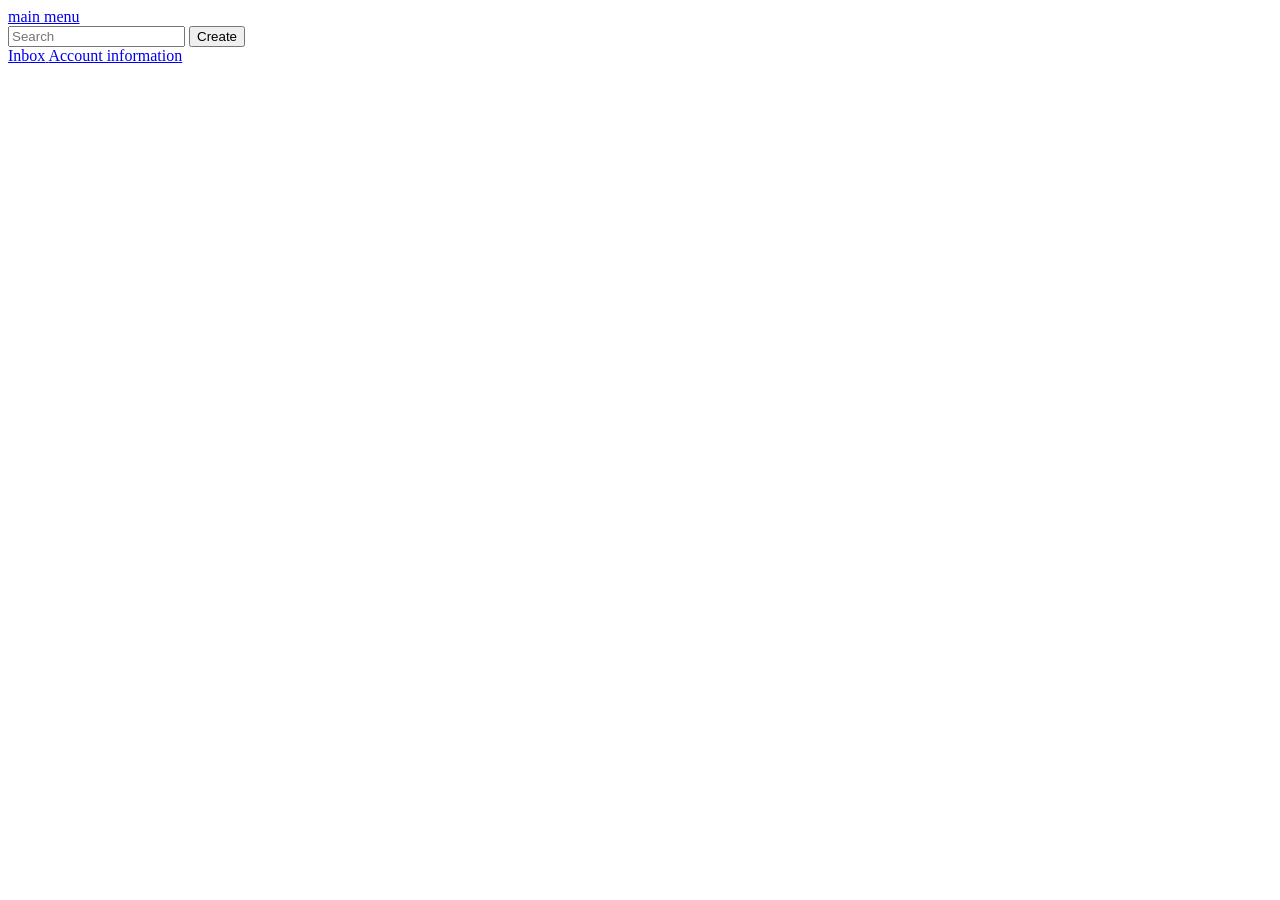
==== index.html @ 1aa40bd7 "feat:added navigation bar to an empty project" ====
<!DOCTYPE html>
<html lang="en">

<head>
    <link rel="stylesheet" href="style.css">
    <meta charset="UTF-8">
    <meta name="viewport" content="width=device-width, initial-scale=1.0">
    <title>Document</title>
</head>

<body>
    <header>
        <nav class = "nav-bar">
            <div class="nav-start">
                <a href="/" class = "nav-btn">main menu</a>
            </div>
            <div>
                <input type="text" placeholder="Search" class="nav-search-bar">
                <button class ="nav-create-btn">Create</button>
            </div>
            <div>
                <a href="#"class = "nav-btn" >
                <span>Inbox</span>
                <a href="#" class = "nav-btn">Account information</a>
            </div>
        </nav>
    </header>
</body>

</html>
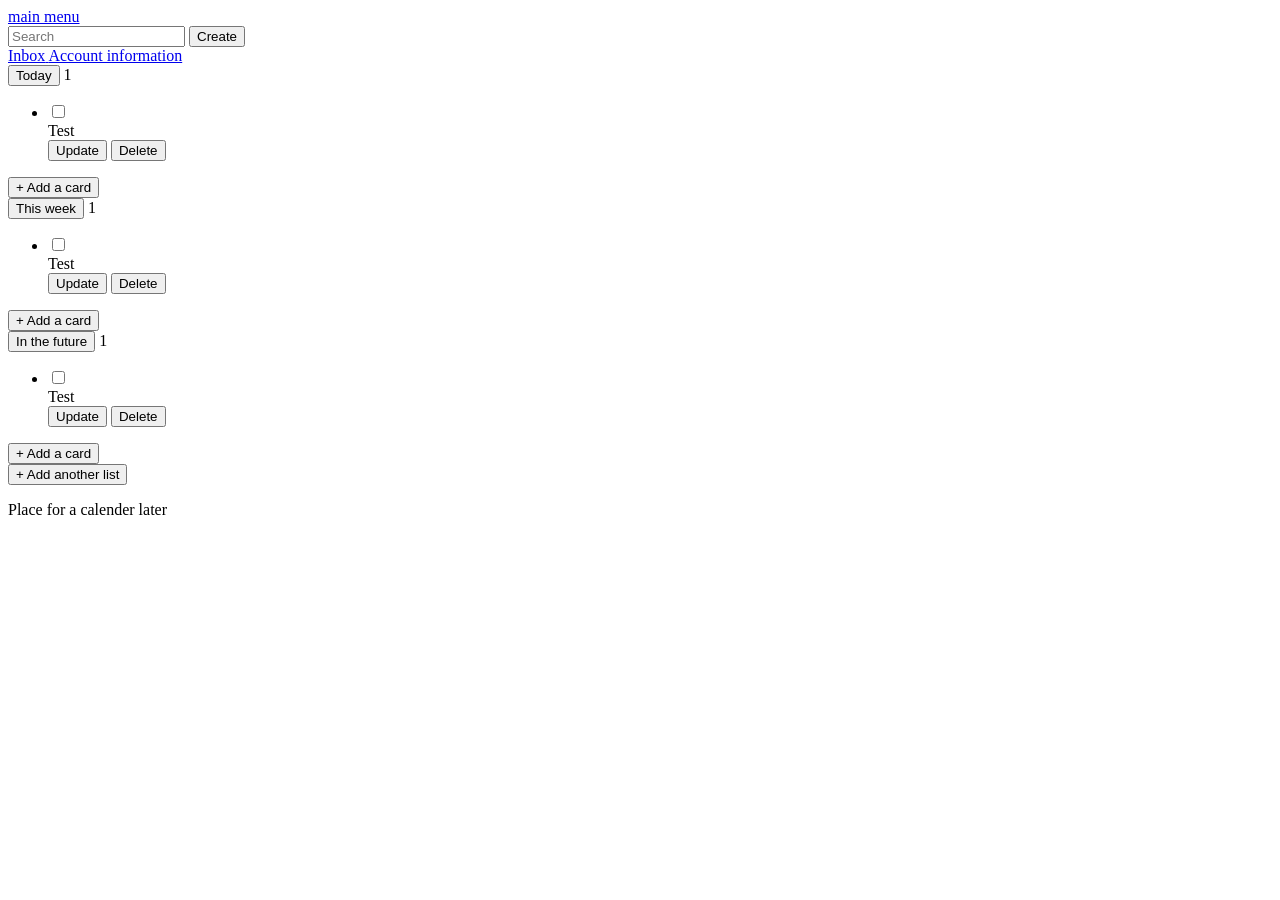
==== commit bf08c5e6: "feat:Added main board screen" ====
--- a/index.html
+++ b/index.html
@@ -9,22 +9,141 @@
 </head>
 
 <body>
-    <header>
-        <nav class = "nav-bar">
+    <header class="nav-header">
+        <nav class="nav-bar">
             <div class="nav-start">
-                <a href="/" class = "nav-btn">main menu</a>
+                <a href="#" class="nav-btn">main menu</a>
             </div>
             <div>
                 <input type="text" placeholder="Search" class="nav-search-bar">
-                <button class ="nav-create-btn">Create</button>
+                <button class="nav-create-btn">Create</button>
             </div>
             <div>
-                <a href="#"class = "nav-btn" >
-                <span>Inbox</span>
-                <a href="#" class = "nav-btn">Account information</a>
+                <a href="#" class="nav-btn">
+                    <span>Inbox</span>
+                    <a href="#" class="nav-btn">Account information</a>
             </div>
         </nav>
     </header>
+    <main>
+        <section aria-labelledby="Board-area" class="Board">
+            <section class="single-board">
+                <header class="Board-header">
+                    <button type="button" class="Board-name-btn">Today</button>
+                    <input type="text" class="column-name-input" value="Today" aria-label="Column name" hidden>
+                    <span class="Task-counter">1</span>
+                </header>
+                <article>
+                    <ul class="List-items-display">
+                        <li class="list-item">
+                            <label for=" task-check-box">
+                                <input type="checkbox" class ="List-checkbox">
+                            </label>
+                            <div class ="List-task-text" >
+                                <span> Test</span>
+                            </div>
+                            <div class = "List-btn-display">
+                                <button class="List-btn">
+                                    Update
+                                </button>
+                                <button class="List-btn">
+                                    Delete
+                                </button>
+                            </div>
+                        </li>
+                    </ul>
+                </article>
+                <footer class="List-footer">
+                    <div>
+                    <button class = "Add-btn">
+                        + Add a card
+                        </div>
+                    </button>
+                </footer>
+            </section>
+           <section class="single-board">
+                <header class="Board-header">
+                    <button type="button" class="Board-name-btn">This week</button>
+                    <input type="text" class="column-name-input" value="Today" aria-label="Column name" hidden>
+                    <span class="Task-counter">1</span>
+                </header>
+                <article>
+                    <ul class="List-items-display">
+                        <li class="list-item">
+                            <label for=" task-check-box">
+                                <input type="checkbox" class ="List-checkbox">
+                            </label>
+                            <div class ="List-task-text" >
+                                <span> Test</span>
+                            </div>
+                            <div class = "List-btn-display">
+                                <button class="List-btn">
+                                    Update
+                                </button>
+                                <button class="List-btn">
+                                    Delete
+                                </button>
+                            </div>
+                        </li>
+                    </ul>
+                </article>
+                <footer class="List-footer">
+                    <div>
+                    <button class = "Add-btn">
+                        + Add a card
+                        </div>
+                    </button>
+                </footer>
+            </section>
+            <section class="single-board">
+                <header class="Board-header">
+                    <button type="button" class="Board-name-btn">In the future</button>
+                    <input type="text" class="column-name-input" value="Today" aria-label="Column name" hidden>
+                    <span class="Task-counter">1</span>
+                </header>
+                <article>
+                    <ul class="List-items-display">
+                        <li class="list-item">
+                            <label for=" task-check-box">
+                                <input type="checkbox" class ="List-checkbox">
+                            </label>
+                            <div class ="List-task-text" >
+                                <span> Test</span>
+                            </div>
+                            <div class = "List-btn-display">
+                                <button class="List-btn">
+                                    Update
+                                </button>
+                                <button class="List-btn">
+                                    Delete
+                                </button>
+                            </div>
+                        </li>
+                    </ul>
+                </article>
+                <footer class="List-footer">
+                    <div>
+                    <button class = "Add-btn">
+                        + Add a card
+                        </div>
+                    </button>
+                </footer>
+            </section>
+            <section>
+                <Button class = "Add-list-btn">
+                    + Add another list
+                </Button>
+            </section>
+        </section>
+        <section aria-labelledby="calender-area">
+            <p>
+                Place for a calender later
+            </p>
+        </section>
+
+
+    </main>
+
 </body>
 
 </html>
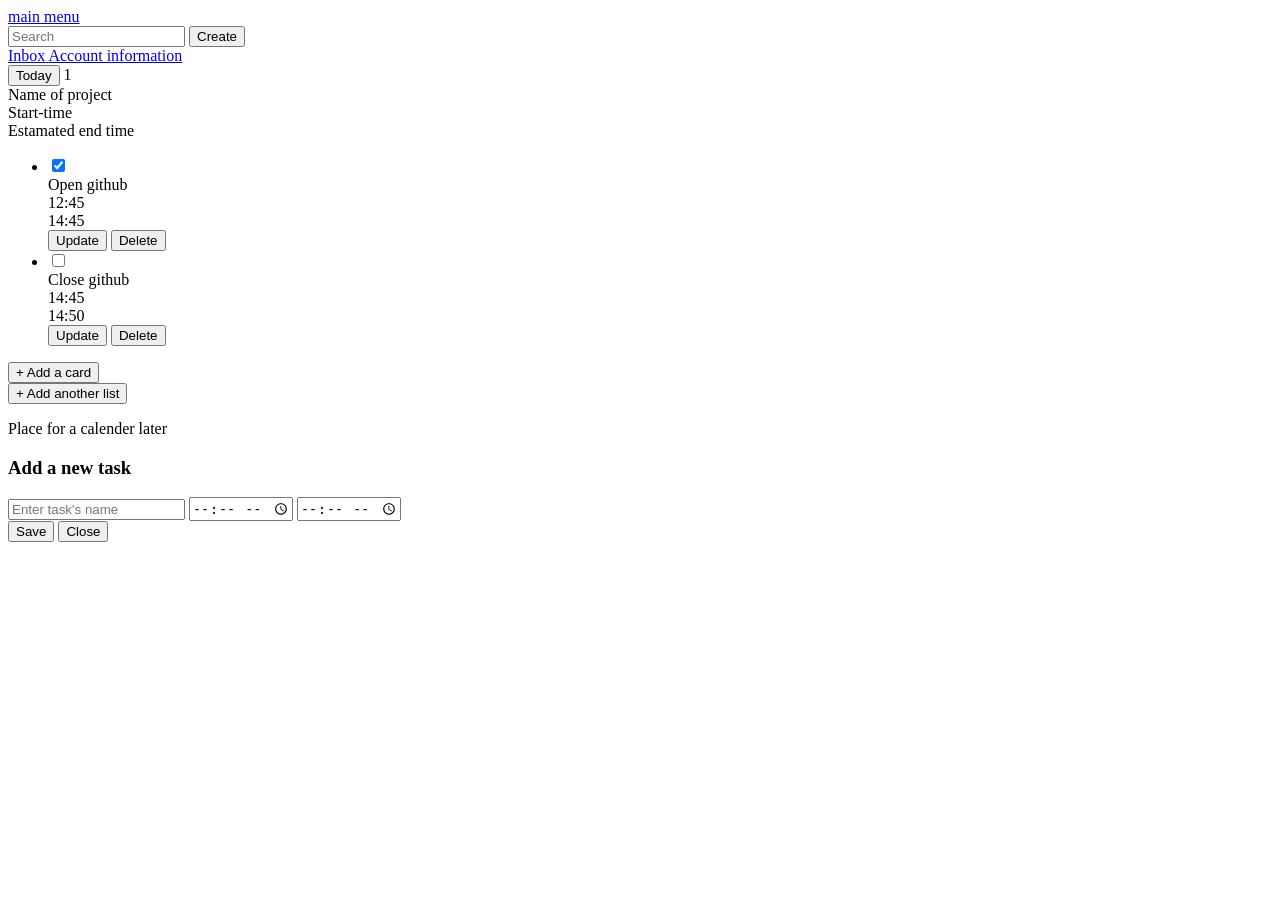
==== commit ce53edf7: "feat:Added data entering form" ====
--- a/index.html
+++ b/index.html
@@ -27,112 +27,41 @@
     </header>
     <main>
         <section aria-labelledby="Board-area" class="Board">
-            <section class="single-board">
+            <section class="single-board" id ="Board">
                 <header class="Board-header">
                     <button type="button" class="Board-name-btn">Today</button>
-                    <input type="text" class="column-name-input" value="Today" aria-label="Column name" hidden>
+                    <input type="text" class="column-name-input" value="Today" aria-label="Column name" hidden id="Board_name">
                     <span class="Task-counter">1</span>
                 </header>
                 <article>
-                    <ul class="List-items-display">
-                        <li class="list-item">
-                            <label for=" task-check-box">
-                                <input type="checkbox" class ="List-checkbox">
-                            </label>
-                            <div class ="List-task-text" >
-                                <span> Test</span>
+                    <article class="top-List-items-display">
+                        <div class="top-list-item">
+                            <div class="List-task-text">
+                                <span> Name of project</span>
                             </div>
-                            <div class = "List-btn-display">
-                                <button class="List-btn">
-                                    Update
-                                </button>
-                                <button class="List-btn">
-                                    Delete
-                                </button>
+                            <div class="List-task-text">
+                                <span> Start-time</span>
                             </div>
-                        </li>
+                            <div class="List-task-text">
+                                <span> Estamated end time</span>
+                            </div>
+                            <div class="List-btn-display">
+                            </div>
+                        </div>
+                    </article>
+                    <ul class="List-items-display" id="Today-List">
+                        
                     </ul>
                 </article>
                 <footer class="List-footer">
                     <div>
-                    <button class = "Add-btn">
-                        + Add a card
-                        </div>
-                    </button>
+                        <button type="button" class="Add-btn" id="open-form-btn">+ Add a card</button>
+                    </div>
                 </footer>
             </section>
-           <section class="single-board">
-                <header class="Board-header">
-                    <button type="button" class="Board-name-btn">This week</button>
-                    <input type="text" class="column-name-input" value="Today" aria-label="Column name" hidden>
-                    <span class="Task-counter">1</span>
-                </header>
-                <article>
-                    <ul class="List-items-display">
-                        <li class="list-item">
-                            <label for=" task-check-box">
-                                <input type="checkbox" class ="List-checkbox">
-                            </label>
-                            <div class ="List-task-text" >
-                                <span> Test</span>
-                            </div>
-                            <div class = "List-btn-display">
-                                <button class="List-btn">
-                                    Update
-                                </button>
-                                <button class="List-btn">
-                                    Delete
-                                </button>
-                            </div>
-                        </li>
-                    </ul>
-                </article>
-                <footer class="List-footer">
-                    <div>
-                    <button class = "Add-btn">
-                        + Add a card
-                        </div>
-                    </button>
-                </footer>
-            </section>
-            <section class="single-board">
-                <header class="Board-header">
-                    <button type="button" class="Board-name-btn">In the future</button>
-                    <input type="text" class="column-name-input" value="Today" aria-label="Column name" hidden>
-                    <span class="Task-counter">1</span>
-                </header>
-                <article>
-                    <ul class="List-items-display">
-                        <li class="list-item">
-                            <label for=" task-check-box">
-                                <input type="checkbox" class ="List-checkbox">
-                            </label>
-                            <div class ="List-task-text" >
-                                <span> Test</span>
-                            </div>
-                            <div class = "List-btn-display">
-                                <button class="List-btn">
-                                    Update
-                                </button>
-                                <button class="List-btn">
-                                    Delete
-                                </button>
-                            </div>
-                        </li>
-                    </ul>
-                </article>
-                <footer class="List-footer">
-                    <div>
-                    <button class = "Add-btn">
-                        + Add a card
-                        </div>
-                    </button>
-                </footer>
-            </section>
+
             <section>
-                <Button class = "Add-list-btn">
-                    + Add another list
-                </Button>
+                <button class="Add-list-btn">+ Add another list</button>
             </section>
         </section>
         <section aria-labelledby="calender-area">
@@ -141,9 +70,24 @@
             </p>
         </section>
 
-
     </main>
 
+    <section id="form-overlay" class="form-overlay hidden">
+        <form id="task_form" class="floating_form">
+            <h3>Add a new task</h3>
+            <input type="text" id="Task_name" placeholder="Enter task's name" required>
+            <input type="time" id="Task_Start_time" required>
+            <input type="time" id="Task_End_time" required>
+
+            <article class="Form-action">
+                <button type="submit" class="List-btn">Save </button>
+                <button type="button" id="Close-form-btn" class="List-btn">Close</button>
+            </article>
+
+        </form>
+
+    </section>
+    <script src="Script.js"></script>
 </body>
 
 </html>
